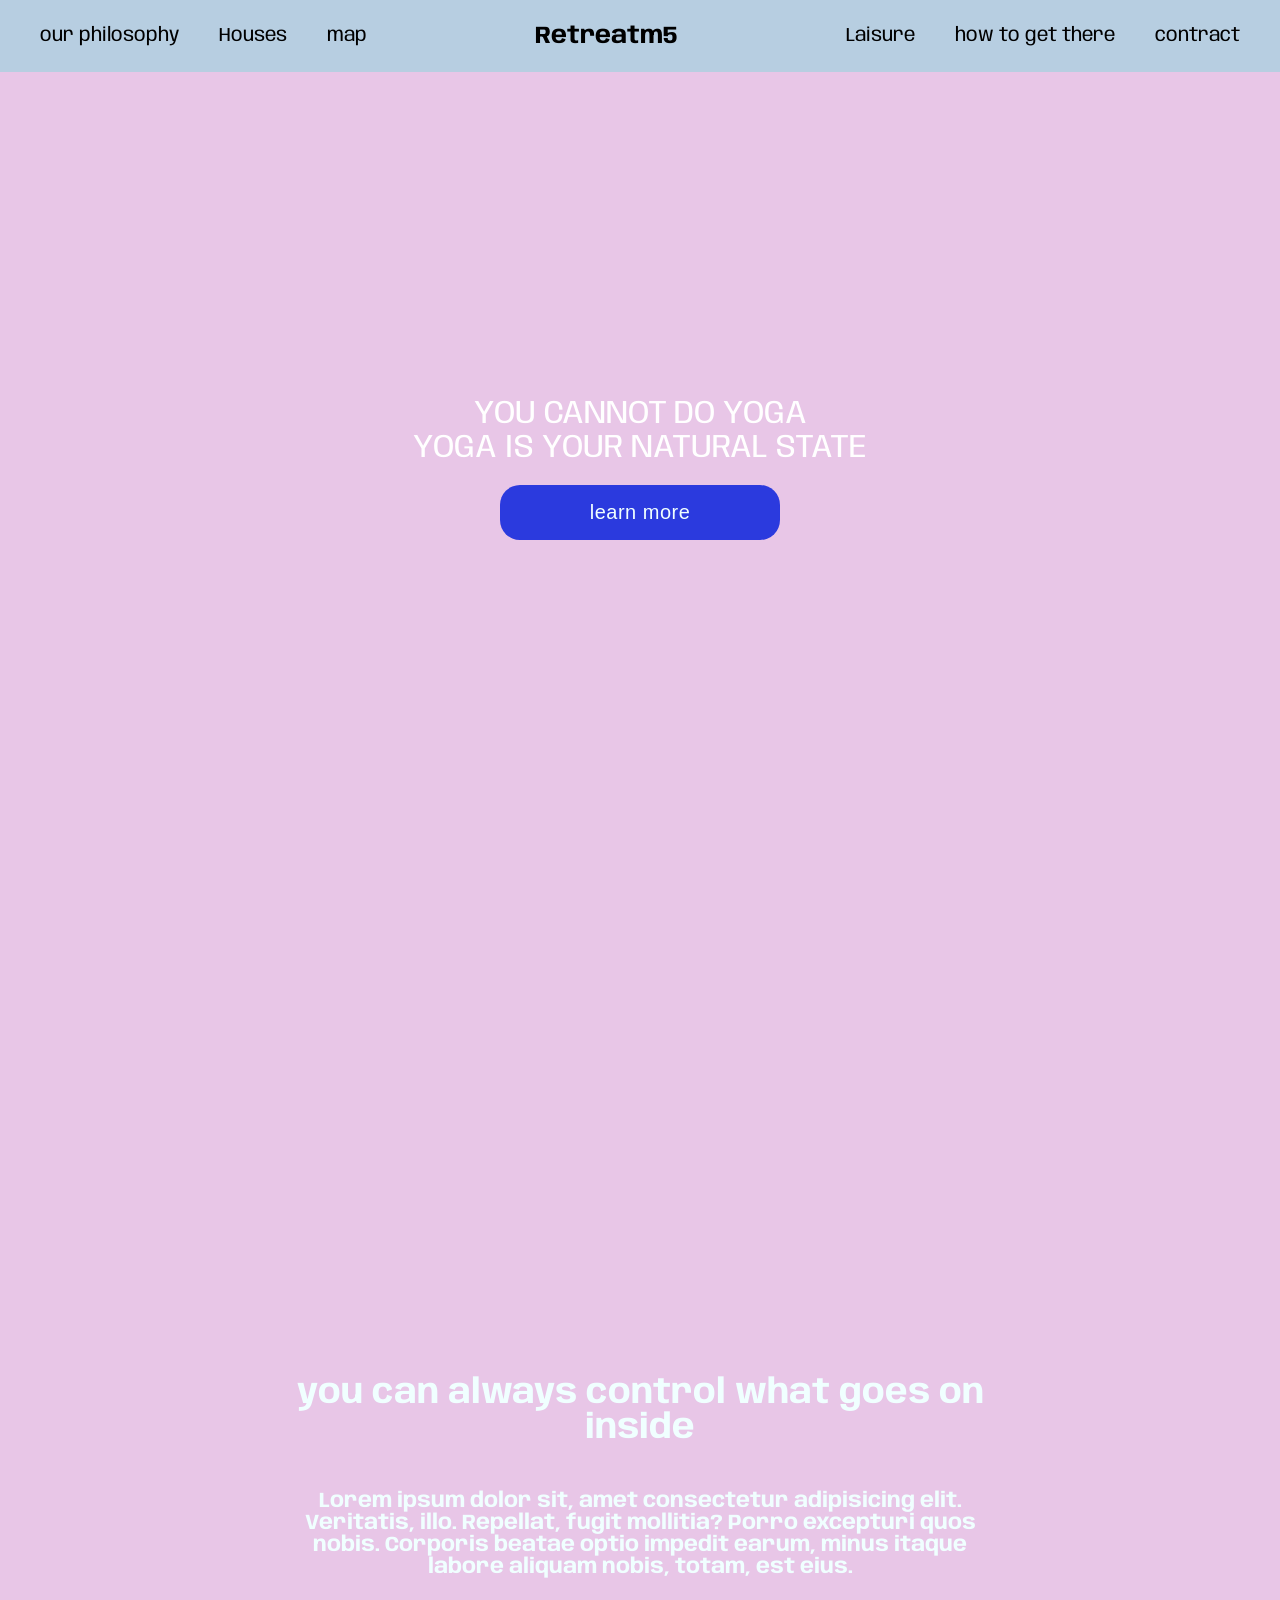
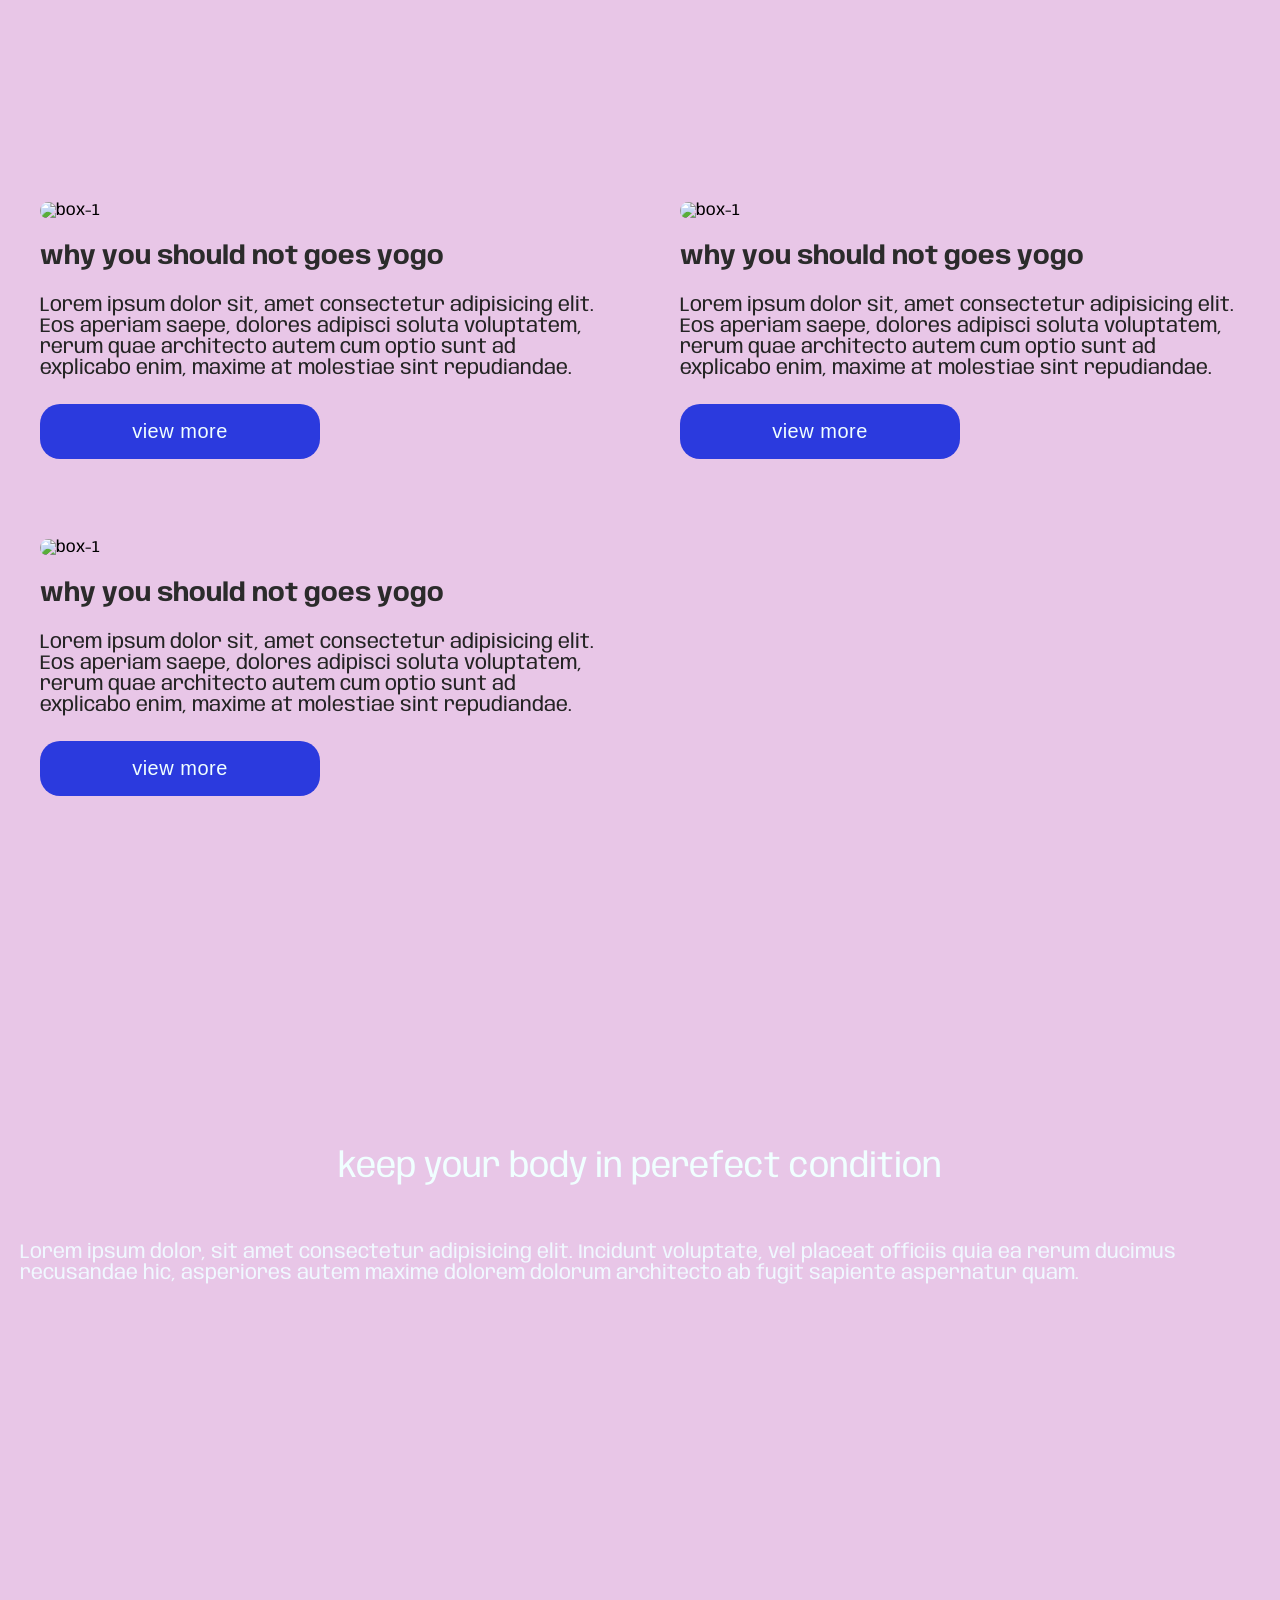
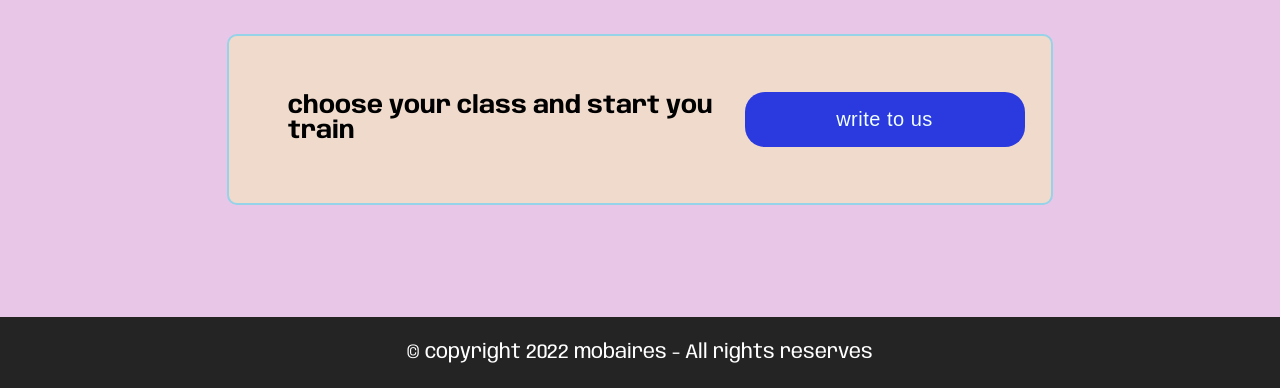
==== project.html @ 3616e299 "intialcommit" ====
<!DOCTYPE html>
<html lang="en">
<head>
    <meta charset="UTF-8">
    <meta name="viewport" content="width=device-width, initial-scale=1.0">
    <title>project-yoogo</title>
    <link rel="stylesheet" href="https://cdnjs.cloudflare.com/ajax/libs/font-awesome/6.4.0/css/all.min.css">
    <link rel="stylesheet" href="project.css">
</head>
<body>
    <header>
        <!-- humber menui -->
        <div class="hambuger">
            <i class="fa-solid fa-bars" data-visible="true"></i>
            <i class="fa-solid fa-close" data-visible="false"></i>
             </div>
             <!-- diktop-menu -->
             <nav class="container  desktop-menu">
                <!-- left- menu -->
                   <ul id="left-menu" class="menus">
                        <li><a href="#">our philosophy</a></li>
                        <li><a href="#l">Houses</a></li>
                        <li><a href="#">map</a></li>
                 </ul >
                  <h1>Retreatm5</h1>
                   <!-- right- menu -->
                        <ul id="right-menu" class="menus">
                            <li><a href="#">Laisure</a></li>
                            <li><a href="#">how to get there</a></li>
                            <li><a href="#">contract</a></li>
                        </ul>       
                 
                     </nav>       
             <!-- mobile-menu -->
             
               <nav class="container mobile-menu"data-visible="false">
                   <div class="navagition">
              
                <h1>Retreatm5</h1>
                <ul id="mobile-menu" class="menus">
                    <li><a href="#">our philosophy</a></li> 
                    <li><a href="#">Houses</a></li>
                    <li><a href="#">map</a></li>
                    <li><a href="#">Laisure</a></li>
                    <li><a href="#">how to get there</a></li>
                    <li><a href="#">contract</a></li>
                </ul>
                <div class="mobile-menu-action">
                   
                        <a href="#" class="btn-primary">Book write</a>
                         <a href="#" class="btn-secondary">write to us</a>
                  

                </div>

                </div> 
    </header>

    <section class="hero">
        <div class="container">
            <h1>
                you cannot do yoga <br>
                yoga is your natural state
            </h1>
            <button class="btn">learn more</button>
        </div>
    </section>

    <section>
 <div class="container yoga">
        <div class="content">
            <h1>you can always control what goes on inside</h1>
            <p>Lorem ipsum dolor sit, amet consectetur adipisicing elit. Veritatis, illo. Repellat, fugit mollitia? Porro excepturi quos nobis. Corporis beatae optio impedit earum, minus itaque labore aliquam nobis, totam, est eius.</p>

        </div>

    </div>
    </section>

    <section>
        <div class="container">
            <!-- box-info -->
             <div class="box-info">
                <!-- box-1 -->
                <div class="box">
                <img src="https://images.unsplash.com/photo-1667586733515-bf0bacbf325b?w=600&auto=format&fit=crop&q=60&ixlib=rb-4.1.0&ixid=NHwxMjA3fDA%3D" alt="box-1">

                <h1> why you should not goes yogo</h1>
                <p>Lorem ipsum dolor sit, amet consectetur adipisicing elit. Eos aperiam saepe, dolores adipisci soluta voluptatem, rerum quae architecto autem cum optio sunt ad explicabo enim, maxime at molestiae sint repudiandae.</p>
                <div>
                    <button class="btn">view more</button>
                </div>

                </div>
                 <div class="box">
                <img src="https://images.unsplash.com/photo-1667586733515-bf0bacbf325b?w=600&auto=format&fit=crop&q=60&ixlib=rb-4.1.0&ixid=NHwxMjA3fDA%3D" alt="box-1">

                <h1> why you should not goes yogo</h1>
                <p>Lorem ipsum dolor sit, amet consectetur adipisicing elit. Eos aperiam saepe, dolores adipisci soluta voluptatem, rerum quae architecto autem cum optio sunt ad explicabo enim, maxime at molestiae sint repudiandae.</p>
                <div>
                    <button class="btn">view more</button>
                </div>

                </div>
               
 <div class="box">
                <img src="https://images.unsplash.com/photo-1667586733515-bf0bacbf325b?w=600&auto=format&fit=crop&q=60&ixlib=rb-4.1.0&ixid=NHwxMjA3fDA%3D" alt="box-1">

                <h1> why you should not goes yogo</h1>
                <p>Lorem ipsum dolor sit, amet consectetur adipisicing elit. Eos aperiam saepe, dolores adipisci soluta voluptatem, rerum quae architecto autem cum optio sunt ad explicabo enim, maxime at molestiae sint repudiandae.</p>
                <div>
                    <button class="btn">view more</button>
                </div>

                </div>
               </div>

        </div>
 
    </section>
    <section class="prefect-condition">
        <div class="condition">
            <h2>keep your body in perefect condition</h2>
            <br>
            <p>Lorem ipsum dolor, sit amet consectetur adipisicing elit. Incidunt voluptate, vel placeat officiis quia ea rerum ducimus recusandae hic, asperiores autem maxime dolorem dolorum architecto ab fugit sapiente aspernatur quam.</p>

        </div>
    </section>
    <section class="yoga-class">
        <div class="box-classes">
            <h2>choose your class and start you <br> train</h2>
            <button class="btn">write to us</button>
        </div>
    </section>
    <footer>
        <div class="container">
            <p>&copy; copyright 2022 mobaires - All rights reserves</p>
        </div>
    </footer>

   
      <script>
        const hambuger = document.querySelector('.hambuger');
        const mobileMenu = document.querySelector(".mobile-menu");
        const icons = document.querySelectorAll("i");

        hambuger.addEventListener("click", function (event) {
            const isVisible = mobileMenu.getAttribute('data-visible');
            if (isVisible == "true") {
                // qari hiding
                mobileMenu.setAttribute('data-visible', "false");
                icons[0].setAttribute('data-visible', "true");
                icons[1].setAttribute('data-visible', "false");
            } else if (isVisible == "false") {
                // soo bandhig showing
             mobileMenu.setAttribute('data-visible', "true");
                icons[0].setAttribute('data-visible', "false");
                icons[1].setAttribute('data-visible', "true");
            };
        });


    </script>

    
   
    
</body>
</html>
---- project.css ----
@import url('https://fonts.googleapis.com/css2?family=Anybody:ital,wght@0,100..900;1,100..900&family=Heebo:wght@100..900&family=Roboto:ital,wght@0,100..900;1,100..900&display=swap');
*{
    margin: 0;
    padding: 0;
    box-sizing: border-box;
}
body{
font-family: Anybody, sans-serif;
background-color: rgba(223, 176, 222, 0.712);

}
.container{
    width:min(100%, 1200px);
    margin-inline:auto;
  
    
}
img{
    width: 95%;
    
}
header{
    background-color: #36e5d345;
    height:4.5rem;
   width: 100%;
   position: sticky;
    top: 0;
}
.desktop-menu{
    display: flex;
    justify-content: space-between;
    align-items: center;
     height: 100%;
}
.menus{
    display: flex;
    gap: 10px;
    list-style: none;
   
}
.menus li a{
    gap: 20px;
    text-decoration: none;
    font-size: 1.2rem;
    color: #000;
   
}
#left-menu{
    gap: 40px;
    
}
#right-menu{
    gap: 40px;
    
}
.hambuger{
    display: none;
    
}




.mobile-menu{
    display: none;
   
}
.mobile-menu-action{
     display: flex; 
    flex-direction: column;
    gap: 20px;
    margin-top: 20px; 
    width: 100%;
    text-align: center;
}
.btn-primary{
    display: inline-block;
    background-color: #2b3ade;
    color: white;
    padding:20px;
    border-radius: 5px;
    margin: 5px;
    text-decoration: none;
   

}
.btn-secondary{
    display: inline-block;
    background-color: transparent;
    border: 1px solid white;
    color: white;
    padding:20px;
    border-radius: 5px;
    text-decoration: none;

   
}
.hero{
    height:88vh;
  background: url(https://plus.unsplash.com/premium_photo-1661475719273-11413a11da19?w=600&auto=format&fit=crop&q=60&ixlib=rb-4.1.0&ixid=NHwxMjA3fDA%3D) center/cover no-repeat;
    display: flex;
}
.hero .container{
    display: flex;
    justify-content: center;
    align-items: center;
    flex-direction: column;
    gap: 20px;
    

}

.hero h1{
font-size: 3rem;
font-weight: 700;
color:white;
text-transform: uppercase;
text-align: center;
}

.btn{
    padding: 12px 35px;
    line-height:1.55;
  letter-spacing: 0.5px;
border: none;
    font-size: 1.25rem;
    background-color: #2b3ade;
    color: azure;
    border-radius: 20px;
    min-width: 280px;
    min: height 60px; 
    cursor: pointer;
    transition: 034ms;
}
.btn:hover{
    background-color: azure;
    color: #000;
}
.yoga{
    height: 90vh;
    background:url(https://images.unsplash.com/photo-1608404862898-ca7de5c2eb4a?w=600&auto=format&fit=crop&q=60&ixlib=rb-4.1.0&ixid=NHwxMjA3fDA%3D) center/cover no-repeat;
    margin-top: 2rem;
    border-radius: 20px;
    display: flex;
    align-items: flex-end;

}
.yoga .content{
    display: flex;
    flex-direction: column;
    align-items: center;
    gap: 28px;
    justify-content: center;
    max-width: 728px; 
    margin-inline: auto;
    color: azure;
    margin-bottom: 30px;

}
.yoga .content h1{
    font-size: 3.125rem;
    font-weight: 700;
    text-align: center;
} 
.yoga .content p{ 
    font-size: 1.5rem;
    font-weight: 700;
    text-align: center;
}
.box-info{
    display: grid;
    grid-template-columns: 1fr 1fr;
    gap: 5rem;
    margin-block: 6rem;
}
.box{
    display: flex;
    flex-direction: column;
    gap:1.5625rem;
}

.box img{
    border-radius: 15px;

}
.box h1{
    font-size: 1.5625rem;
    color: #2b2b2b;
}
.box p{
    font-size: 1.25rem;
    color: #242424;
}
.prefect-condition{
    height: 70vh;
    background: url(https://images.unsplash.com/photo-1599058917212-d750089bc07e?w=600&auto=format&fit=crop&q=60&ixlib=rb-4.1.0&ixid=NHwxMjA3fDA%3D) center/cover no-repeat;
    display: flex;
    justify-content: center;
    align-items: center;
    padding-block: 12px;
}
.prefect-condition h2{
    font-size: 3.125rem;
    font-weight: 400;
    color: azure;
    padding: 20px;
    text-align: center;
    margin-bottom: 20px;
}
.prefect-condition p{
    font-size: 1.25rem;
    font-weight: 400;
    color: aliceblue;
    padding-left: 20px;
    padding-right: 12px;
}

.yoga-class{
    background: url(https://images.unsplash.com/photo-1651077837628-52b3247550ae?w=600&auto=format&fit=crop&q=60&ixlib=rb-4.1.0&ixid=NHwxMjA3fDA%3D) center/cover no-repeat;
    display: flex;
    justify-content: center;
    align-items: center;
    padding-top: 5rem;
    padding-bottom: 5rem;
    margin-block: 2rem;
    background-attachment: fixed;
}
.box-classes {
    height: 100%;
    border-radius: 10px;
    border:2px solid rgb(150, 210, 232);
    background-color: rgb(239, 218, 204);
    display: flex;
    justify-content: space-between;
    align-items: center;
    padding: 1.653rem;

}
.box-classes h2 {
    padding-right: 10px;
    padding: 2rem;
    justify-content: center;

}
footer{
    background-color: #242424;
    color: white;
    text-align: center;
    padding: 1.567rem;
    font-size: 1.25rem;
}





@media(max-width:768px) {
    i{
        z-index: 88888;
    }
    .hambuger{
        background-color: #2b3ade;
        display: flex;
        font-size: 1.5rem;
        border-radius: 50%;
        justify-content: center;
        align-items: center;
       position: absolute;
        color:white;
        top: 7%;
        width: 50px;
        height: 50px;
        right: 5%;
    }
    .desktop-menu{
        display: none;
    }
   header{
        height: 0;
    }
    .mobile-menu{
        display:flex;
         position: fixed;
        justify-content: center;
         background-color: #2b2b2b;
        inset:0 0 0 0;
        transform: translateX(0%);
       

       

    }

    .mobile-menu[data-visible="false"]{
        transform: translateX(100%);
    }

    .hambuger i[data-visible="true"]{
        display: block;
    }
    .hambuger i[data-visible="false"]{
        display: none;
    }
    
   

    }
    .mobile-menu .navagition{
        display: flex;
        flex-direction: column;
        align-items: center; 
        color: white;
        margin-top: 40px;
    
    }

      .mobile-menu .menus{ 
        flex-direction: column;
        gap: 20px;
        margin-top: 20px;
       
    } 
    .mobile-menu .menus a{
        color:white;
    }
    .mobile-menu h1{
        font-size: 1.75rem;
        font-weight: 700;
        border-bottom: 1px solid white;
        padding: 10px;
        

    }
    .hero h1{
        font-size: 2.0345rem;
        font-weight: 400;
    }
 .yoga .content{
    margin-bottom: 7rem;
    }
    .yoga .content h1{
        font-size: 2.125rem;
    }
    .yoga .content p{
        padding: 1rem;
        font-size: 1.3125rem;
    }
    
      /* .box-info{  
        grid-template-columns: 1fr;
    } 
     */

.prefect-condition h2{
    font-size: 2.125rem;
    
}
.prefect-condition p{
    font-size: 1.25rem;
   
}

}
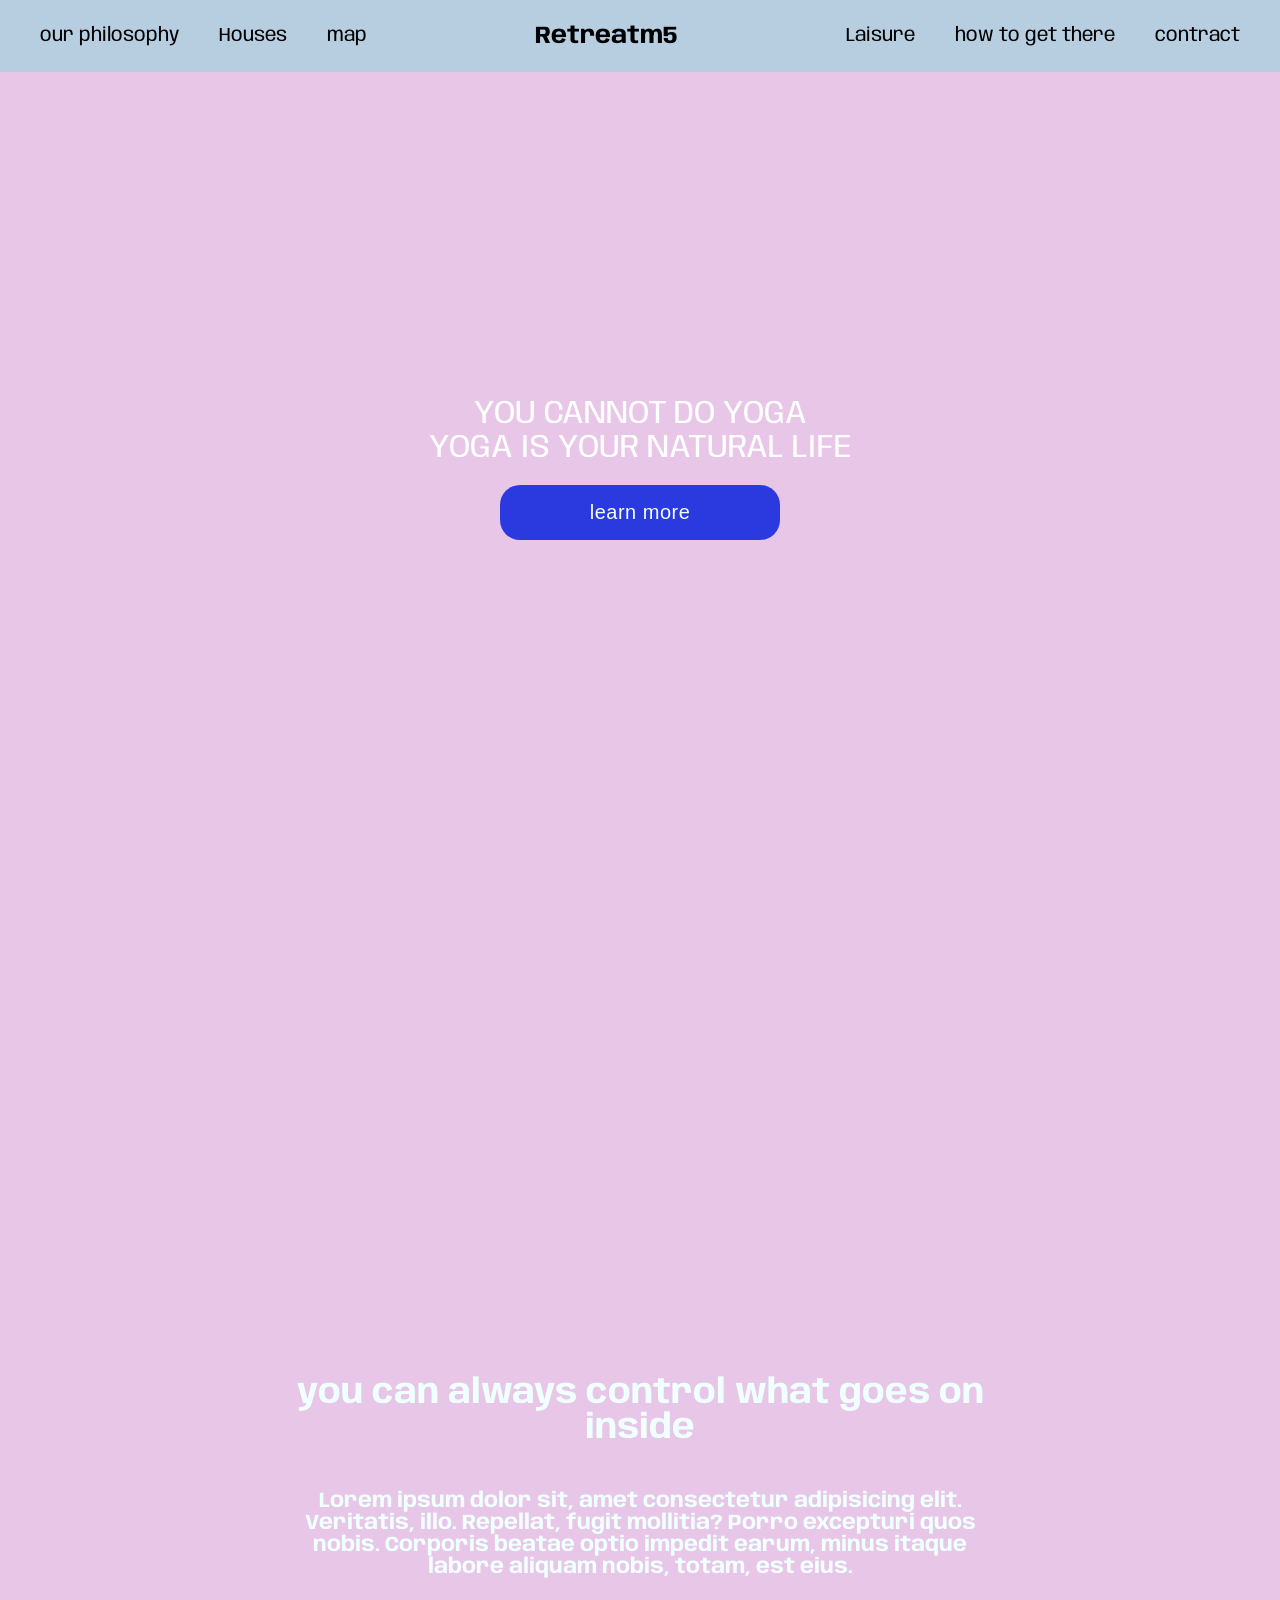
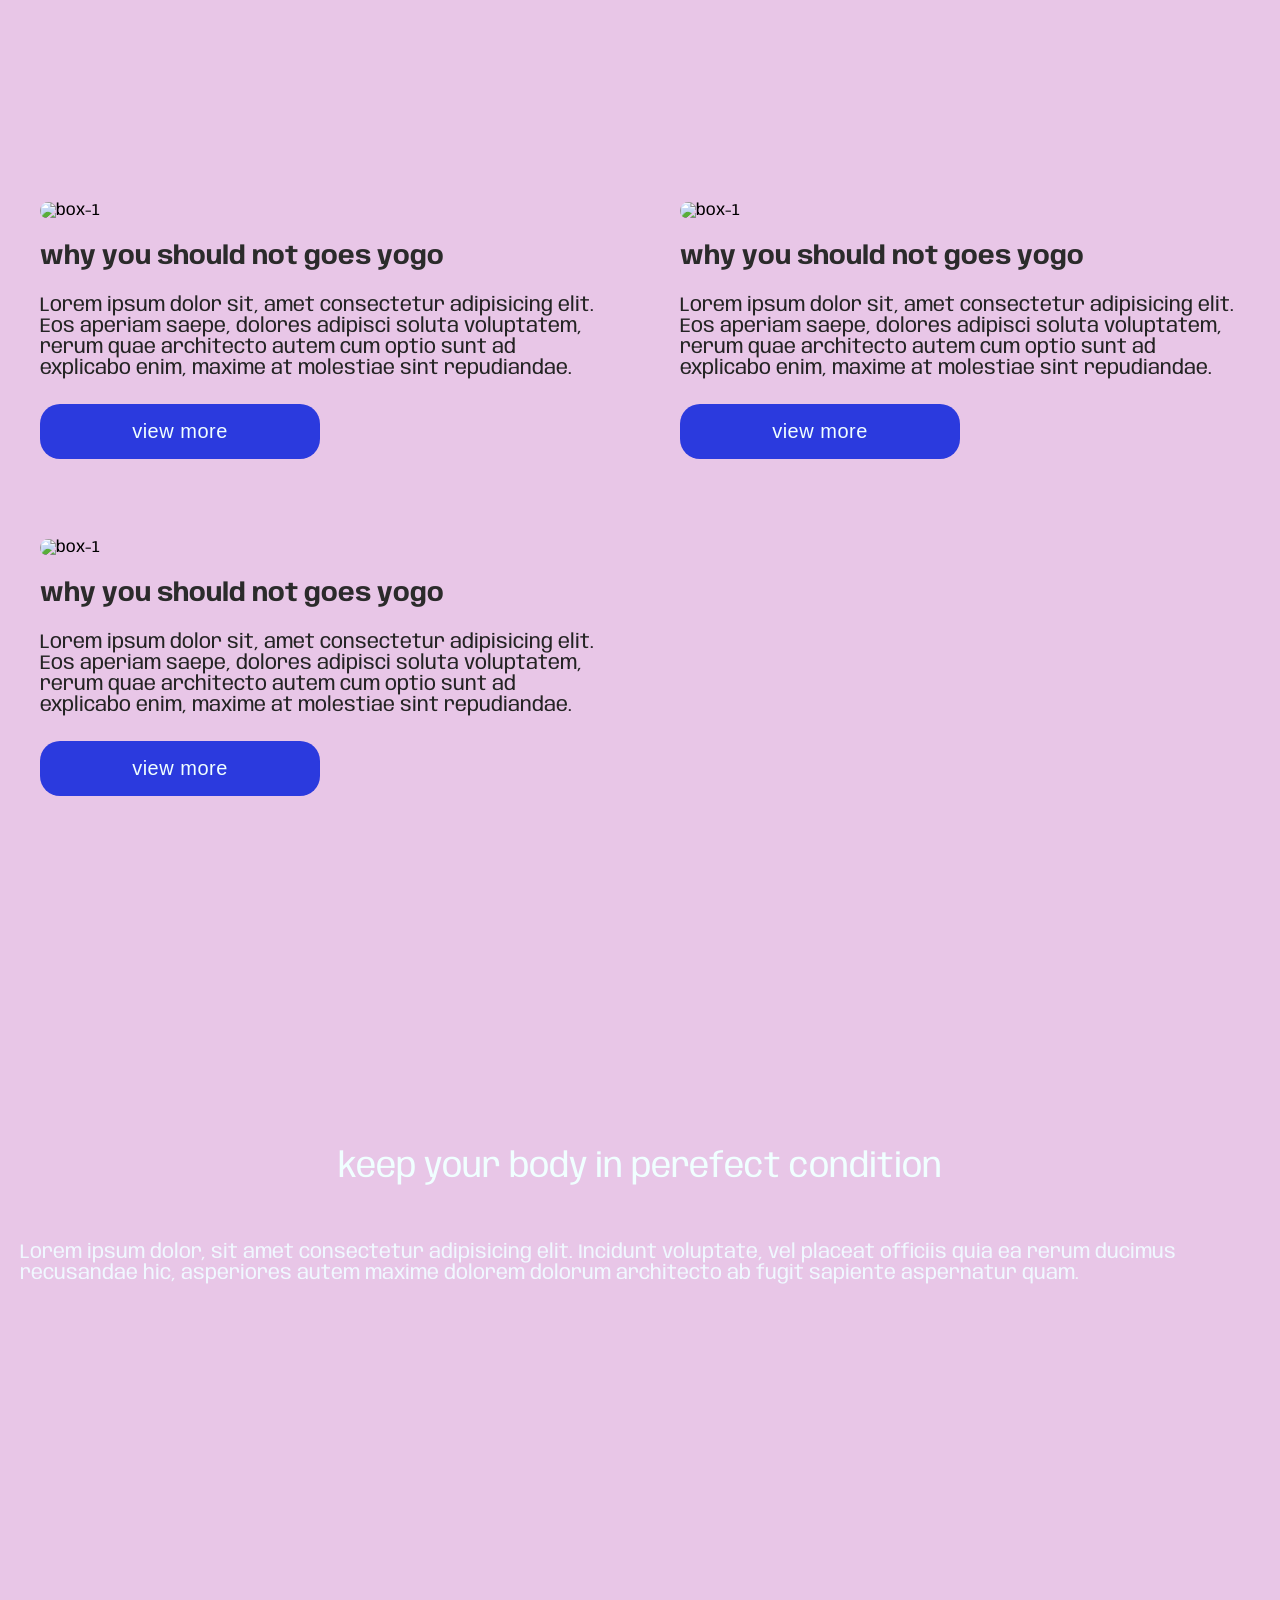
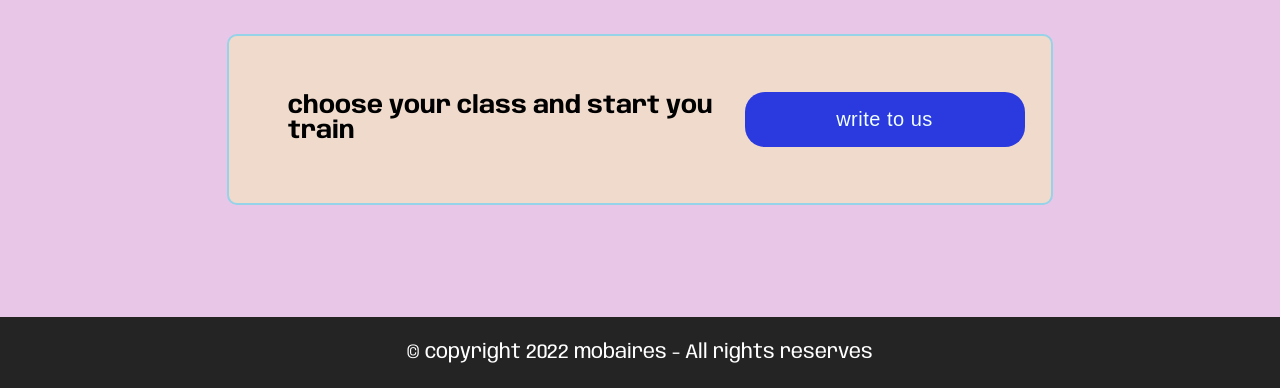
==== commit 1ca75e11: "change hero" ====
--- a/project.html
+++ b/project.html
@@ -60,7 +60,7 @@
         <div class="container">
             <h1>
                 you cannot do yoga <br>
-                yoga is your natural state
+                yoga is your natural life
             </h1>
             <button class="btn">learn more</button>
         </div>
